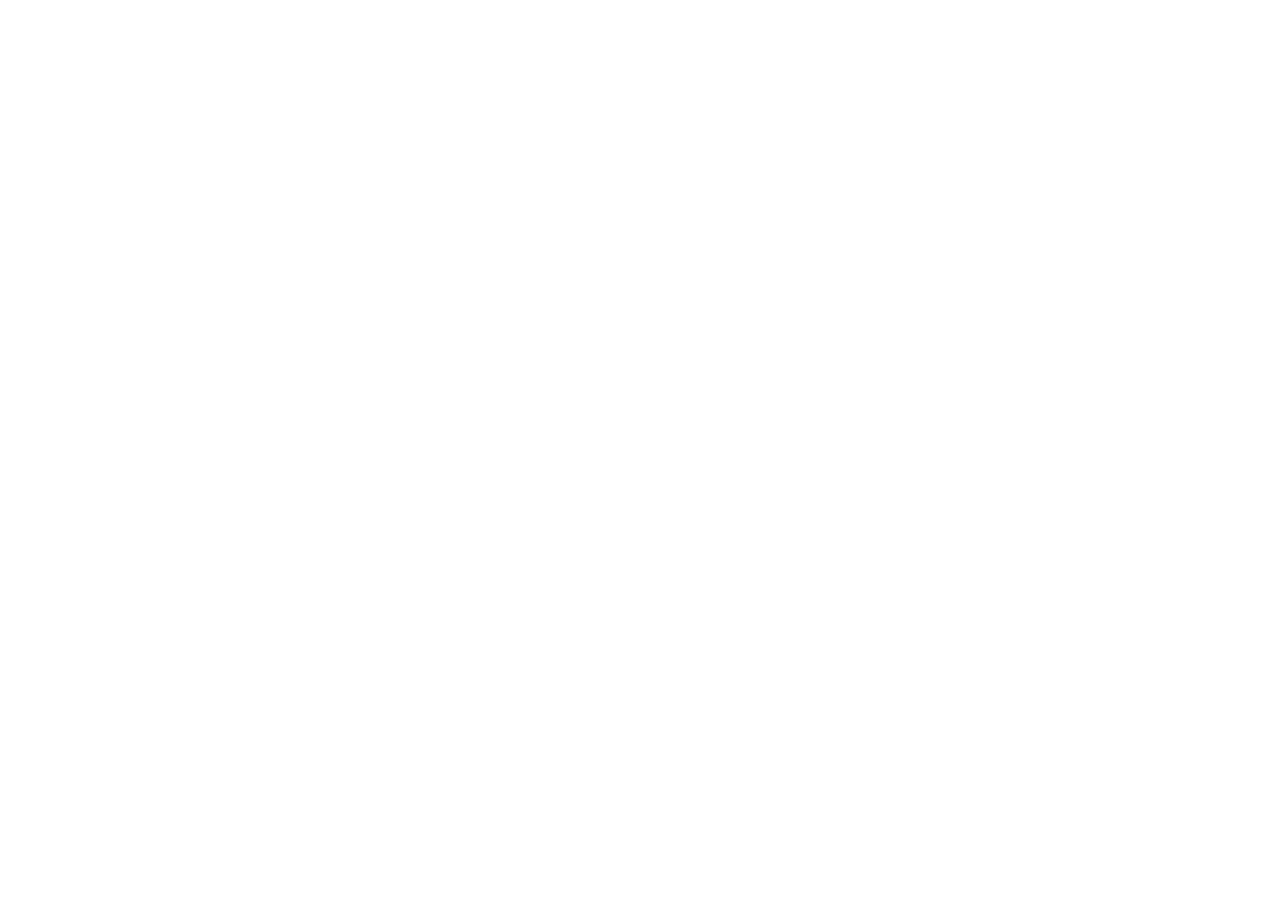
==== cards.html @ 7e6cca8d "new file:   cards.html" ====
<!DOCTYPE html>
<html lang="en">
<head>
    <meta charset="UTF-8">
    <meta http-equiv="X-UA-Compatible" content="IE=edge">
    <meta name="viewport" content="width=device-width, initial-scale=1.0">
    <link href="https://cdn.jsdelivr.net/npm/bootstrap@5.0.2/dist/css/bootstrap.min.css" rel="stylesheet" integrity="sha384-EVSTQN3/azprG1Anm3QDgpJLIm9Nao0Yz1ztcQTwFspd3yD65VohhpuuCOmLASjC" crossorigin="anonymous">
    <link href="./css/styles.css" rel="stylesheet"> 
    <title>Document</title>
</head>
<body>
    
</body>
</html>
---- css/styles.css ----
/* Your code goes here, if needed */

/* 

/* DO NOT CHANGE CODE BELOW THIS LINE */
.red {
    background-color: darkred;
    color: white;
}

.orange {
    background-color: darkorange;
}

.yellow {
    background-color: yellow;
}

.green {
    background-color: darkgreen;
    color: white;
}

.blue {
    background-color: navy;
    color: white;
}

.purple {
    background-color: purple;
    color: white;
}

.black {
    background-color: black;
    color: white;
}

.gray {
    background-color: darkslategray;
    color: white;
}


div[class*="col"] {
    min-height: 250px;
}

div[class*="container"] {
    min-height: 250px;
}
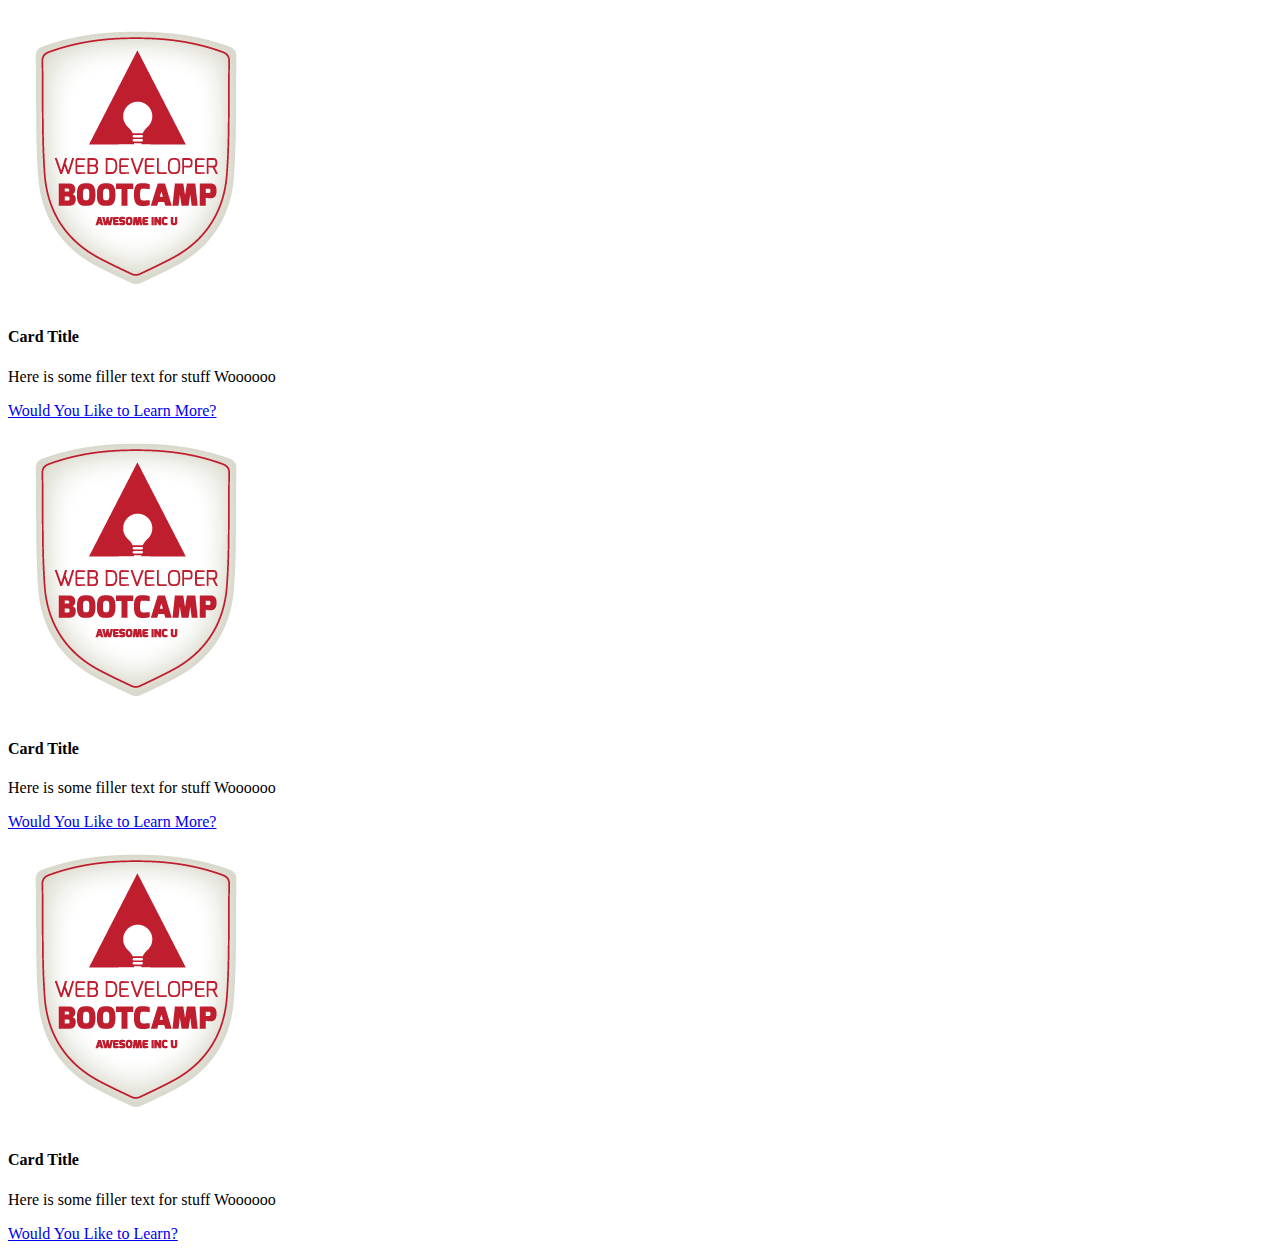
==== commit b2e25d55: "Got the cards to display:   cards.html" ====
--- a/cards.html
+++ b/cards.html
@@ -9,6 +9,35 @@
     <title>Document</title>
 </head>
 <body>
-    
+    <div class="container">
+        <div class="card col-4">
+            <img src="./images/bootcamp-logo.png" alt="Logo of the bootcamp">
+            <div class="card-body">
+                <h4 class="card-title">Card Title</h4>
+                <p class="card-text">Here is some filler text for stuff Woooooo</p>
+                <a href="#" class="btn btn-danger">Would You Like to Learn More?</a>
+            </div>
+        </div>
+    </div>
+    <div class="container">
+        <div class="card col-4">
+            <img src="./images/bootcamp-logo.png" alt="Logo of the bootcamp">
+            <div class="card-body">
+                <h4 class="card-title">Card Title</h4>
+                <p class="card-text">Here is some filler text for stuff Woooooo</p>
+                <a href="#" class="btn btn-danger">Would You Like to Learn More?</a>
+            </div>
+        </div>
+    </div>
+    <div class="container">
+        <div class="card col-4">
+            <img src="./images/bootcamp-logo.png" alt="Logo of the bootcamp">
+            <div class="card-body">
+                <h4 class="card-title">Card Title</h4>
+                <p class="card-text">Here is some filler text for stuff Woooooo</p>
+                <a href="#" class="btn btn-danger">Would You Like to Learn?</a>
+            </div>
+        </div>
+    </div>
 </body>
 </html>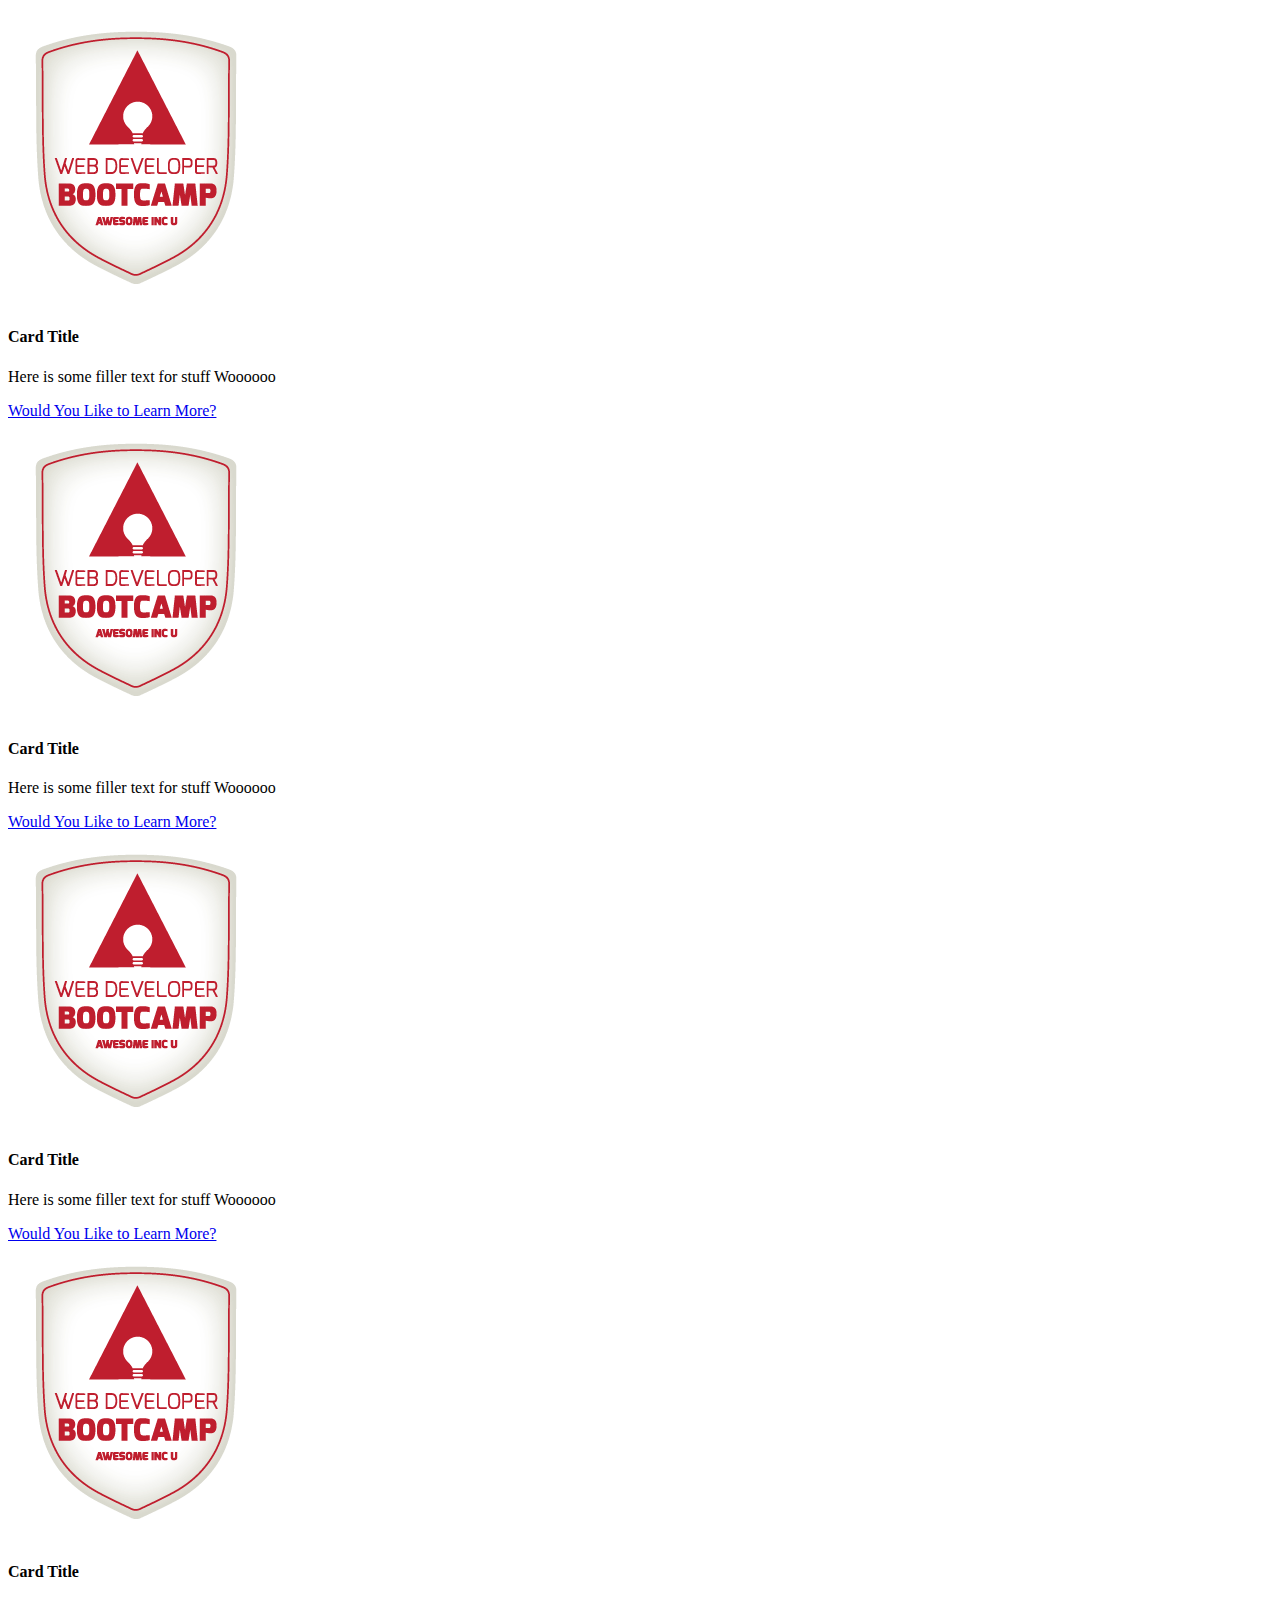
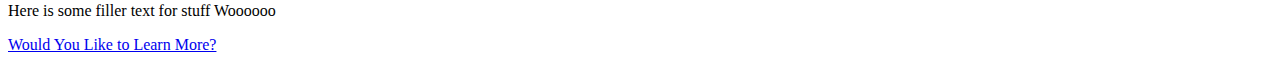
==== commit efa93b03: "Made spaces:   cards.html" ====
--- a/cards.html
+++ b/cards.html
@@ -8,36 +8,49 @@
     <link href="./css/styles.css" rel="stylesheet"> 
     <title>Document</title>
 </head>
+
 <body>
     <div class="container">
-        <div class="card col-4">
-            <img src="./images/bootcamp-logo.png" alt="Logo of the bootcamp">
-            <div class="card-body">
-                <h4 class="card-title">Card Title</h4>
-                <p class="card-text">Here is some filler text for stuff Woooooo</p>
-                <a href="#" class="btn btn-danger">Would You Like to Learn More?</a>
+        <div class="row">
+
+            <div class="card col-12 col-lg-3">
+                <img src="./images/bootcamp-logo.png" alt="Logo of the bootcamp">
+                <div class="card-body">
+                    <h4 class="card-title">Card Title</h4>
+                    <p class="card-text">Here is some filler text for stuff Woooooo</p>
+                    <a href="#" class="btn btn-danger">Would You Like to Learn More?</a>
+                </div>
             </div>
+
+            <div class="card col-12 col-lg-3">
+                <img src="./images/bootcamp-logo.png" alt="Logo of the bootcamp">
+                <div class="card-body">
+                    <h4 class="card-title">Card Title</h4>
+                    <p class="card-text">Here is some filler text for stuff Woooooo</p>
+                    <a href="#" class="btn btn-danger">Would You Like to Learn More?</a>
+                </div>
+            </div>
+
+            <div class="card col-12 col-lg-3">
+                <img src="./images/bootcamp-logo.png" alt="Logo of the bootcamp">
+                <div class="card-body">
+                    <h4 class="card-title">Card Title</h4>
+                    <p class="card-text">Here is some filler text for stuff Woooooo</p>
+                    <a href="#" class="btn btn-danger">Would You Like to Learn More?</a>
+                </div>
+            </div>
+
+            <div class="card col-12 col-lg-3">
+                <img src="./images/bootcamp-logo.png" alt="Logo of the bootcamp">
+                <div class="card-body">
+                    <h4 class="card-title">Card Title</h4>
+                    <p class="card-text">Here is some filler text for stuff Woooooo</p>
+                    <a href="#" class="btn btn-danger">Would You Like to Learn More?</a>
+                </div>
+            </div>
+
         </div>
     </div>
-    <div class="container">
-        <div class="card col-4">
-            <img src="./images/bootcamp-logo.png" alt="Logo of the bootcamp">
-            <div class="card-body">
-                <h4 class="card-title">Card Title</h4>
-                <p class="card-text">Here is some filler text for stuff Woooooo</p>
-                <a href="#" class="btn btn-danger">Would You Like to Learn More?</a>
-            </div>
-        </div>
-    </div>
-    <div class="container">
-        <div class="card col-4">
-            <img src="./images/bootcamp-logo.png" alt="Logo of the bootcamp">
-            <div class="card-body">
-                <h4 class="card-title">Card Title</h4>
-                <p class="card-text">Here is some filler text for stuff Woooooo</p>
-                <a href="#" class="btn btn-danger">Would You Like to Learn?</a>
-            </div>
-        </div>
-    </div>
+    
 </body>
 </html>